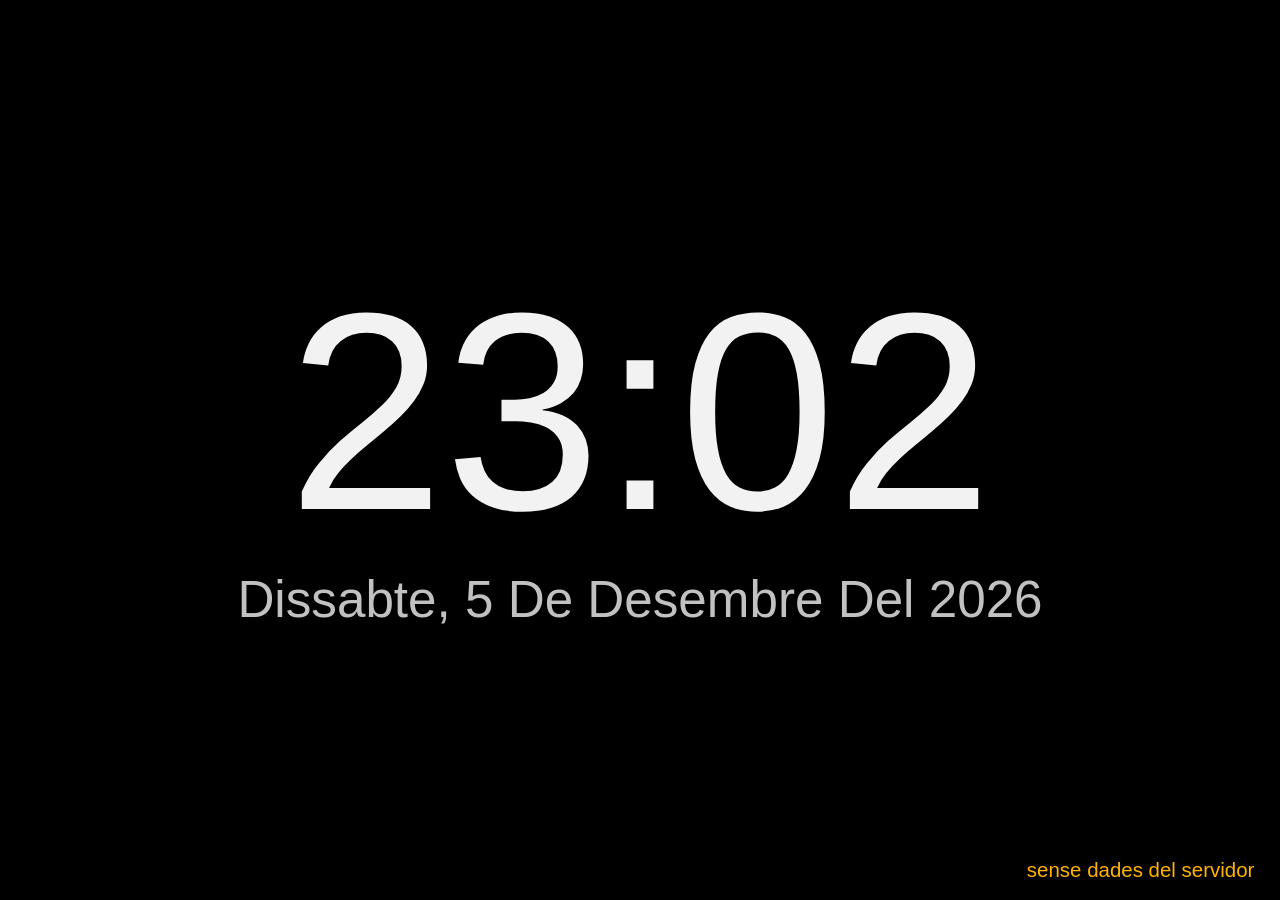
==== dashboard/index.html @ 76777827 "Add dashboard skeleton and a local static server script - Add a static dashboard page with a clock, " ====
<!doctype html>
<html lang="ca">
<head>
<meta charset="utf-8">
<meta name="viewport" content="width=device-width, initial-scale=1">
<title>Home Dashboard</title>
<link rel="stylesheet" href="css/style.css">
</head>
<body>
<main>
  <div id="time">--:--</div>
  <div id="date"></div>
</main>
<footer id="status">carregant…</footer>
<script src="js/app.js"></script>
</body>
</html>
---- dashboard/css/style.css ----
:root { --fg: #f2f2f2; --dim: rgba(242, 242, 242, .45); --bad: #ffb300; }
html, body { margin: 0; height: 100%; background: #000; color: var(--fg);
  font-family: sans-serif; overflow: hidden; }
main { height: 100%; display: flex; flex-direction: column; align-items: center;
  justify-content: center; }
#time { font-size: 22vw; font-weight: 200; font-variant-numeric: tabular-nums; line-height: 1; }
#date { font-size: 4vw; margin-top: 2vh; opacity: .8; text-transform: capitalize; }
#status { position: fixed; bottom: 2vh; right: 2vw; font-size: 1.6vw; color: var(--dim);
  font-variant-numeric: tabular-nums; }
#status.stale { color: var(--bad); }
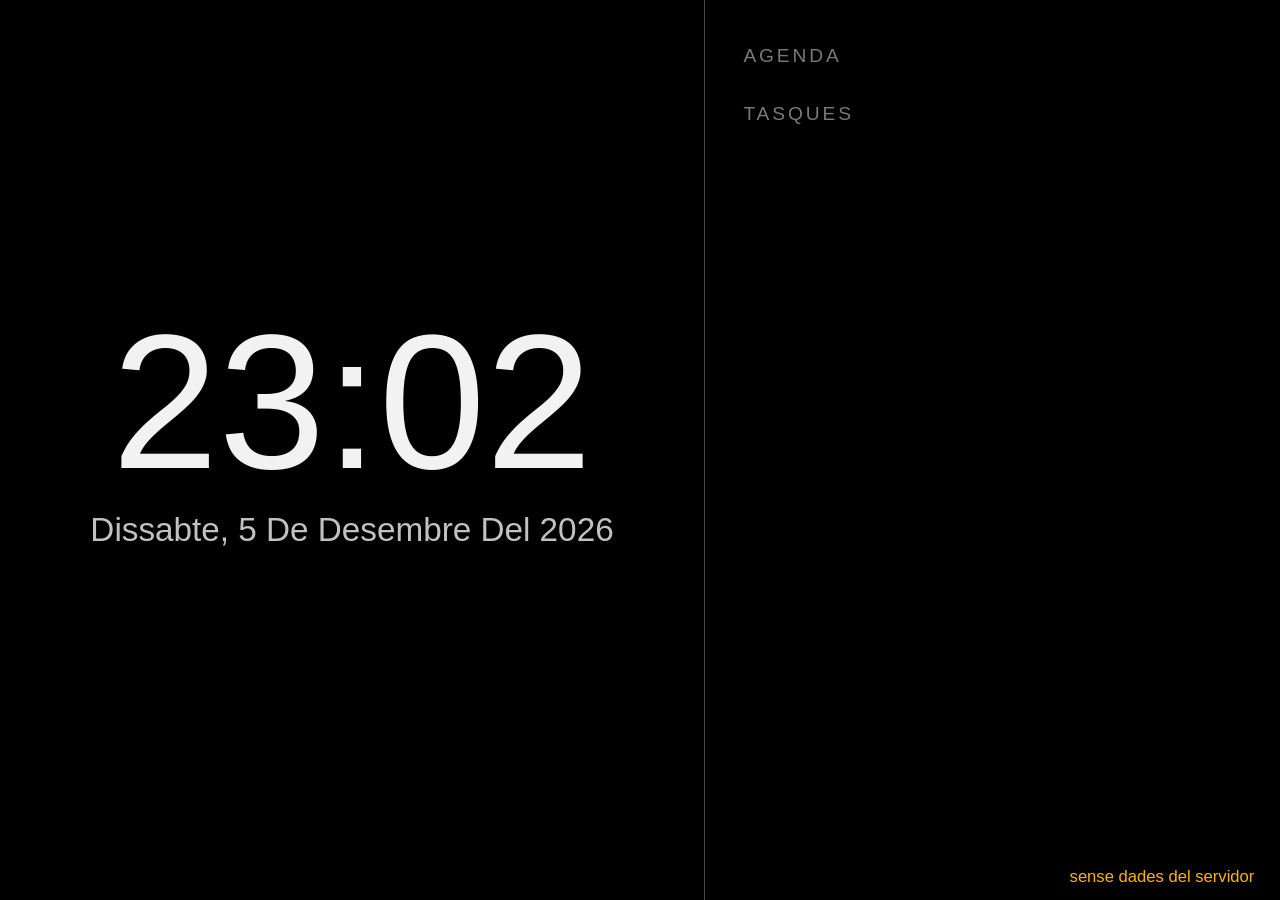
==== commit 40c87718: "Add weather, calendar and tasks to the dashboard - Add generate.py, which writes data.json with the " ====
--- a/dashboard/index.html
+++ b/dashboard/index.html
@@ -7,10 +7,19 @@
 <link rel="stylesheet" href="css/style.css">
 </head>
 <body>
-<main>
-  <div id="time">--:--</div>
-  <div id="date"></div>
-</main>
+<div id="layout">
+  <section id="left">
+    <div id="time">--:--</div>
+    <div id="date"></div>
+    <div id="weather"></div>
+  </section>
+  <section id="right">
+    <h2>Agenda</h2>
+    <ul id="events"></ul>
+    <h2>Tasques</h2>
+    <ul id="tasks"></ul>
+  </section>
+</div>
 <footer id="status">carregant…</footer>
 <script src="js/app.js"></script>
 </body>
--- a/dashboard/css/style.css
+++ b/dashboard/css/style.css
@@ -1,10 +1,26 @@
-:root { --fg: #f2f2f2; --dim: rgba(242, 242, 242, .45); --bad: #ffb300; }
+:root { --fg: #f2f2f2; --dim: rgba(242, 242, 242, .5); --faint: rgba(242, 242, 242, .3);
+  --accent: #ffb300; --bad: #ffb300; }
 html, body { margin: 0; height: 100%; background: #000; color: var(--fg);
   font-family: sans-serif; overflow: hidden; }
-main { height: 100%; display: flex; flex-direction: column; align-items: center;
-  justify-content: center; }
-#time { font-size: 22vw; font-weight: 200; font-variant-numeric: tabular-nums; line-height: 1; }
-#date { font-size: 4vw; margin-top: 2vh; opacity: .8; text-transform: capitalize; }
-#status { position: fixed; bottom: 2vh; right: 2vw; font-size: 1.6vw; color: var(--dim);
+#layout { height: 100%; display: grid; grid-template-columns: 55fr 45fr; }
+#left { display: flex; flex-direction: column; align-items: center; justify-content: center; }
+#time { font-size: 15vw; font-weight: 200; font-variant-numeric: tabular-nums; line-height: 1; }
+#date { font-size: 2.6vw; margin-top: 1.5vh; opacity: .8; text-transform: capitalize; }
+#weather { margin-top: 5vh; text-align: center; }
+.wnow { font-size: 4vw; }
+.wplace { font-size: 1.6vw; color: var(--dim); margin-top: .5vh; }
+.wdays { display: flex; gap: 3vw; margin-top: 3vh; font-size: 1.7vw; color: var(--dim); }
+.wday b { display: block; color: var(--fg); font-weight: 400; text-transform: capitalize; }
+#right { padding: 5vh 3vw 5vh 1vw; overflow: hidden; border-left: 1px solid var(--faint); }
+h2 { font-size: 1.5vw; font-weight: 400; letter-spacing: .15em; text-transform: uppercase;
+  color: var(--dim); margin: 0 0 1.5vh 2vw; }
+h2:not(:first-child) { margin-top: 4vh; }
+ul { list-style: none; margin: 0 0 0 2vw; padding: 0; font-size: 2vw; }
+li { margin: 1.2vh 0; line-height: 1.25; }
+.when { color: var(--accent); font-variant-numeric: tabular-nums; margin-right: .8em; }
+.day { color: var(--dim); font-size: 1.5vw; margin-top: 2vh; text-transform: capitalize; }
+.done { color: var(--faint); text-decoration: line-through; }
+.empty { color: var(--faint); }
+#status { position: fixed; bottom: 1.5vh; right: 2vw; font-size: 1.3vw; color: var(--faint);
   font-variant-numeric: tabular-nums; }
 #status.stale { color: var(--bad); }
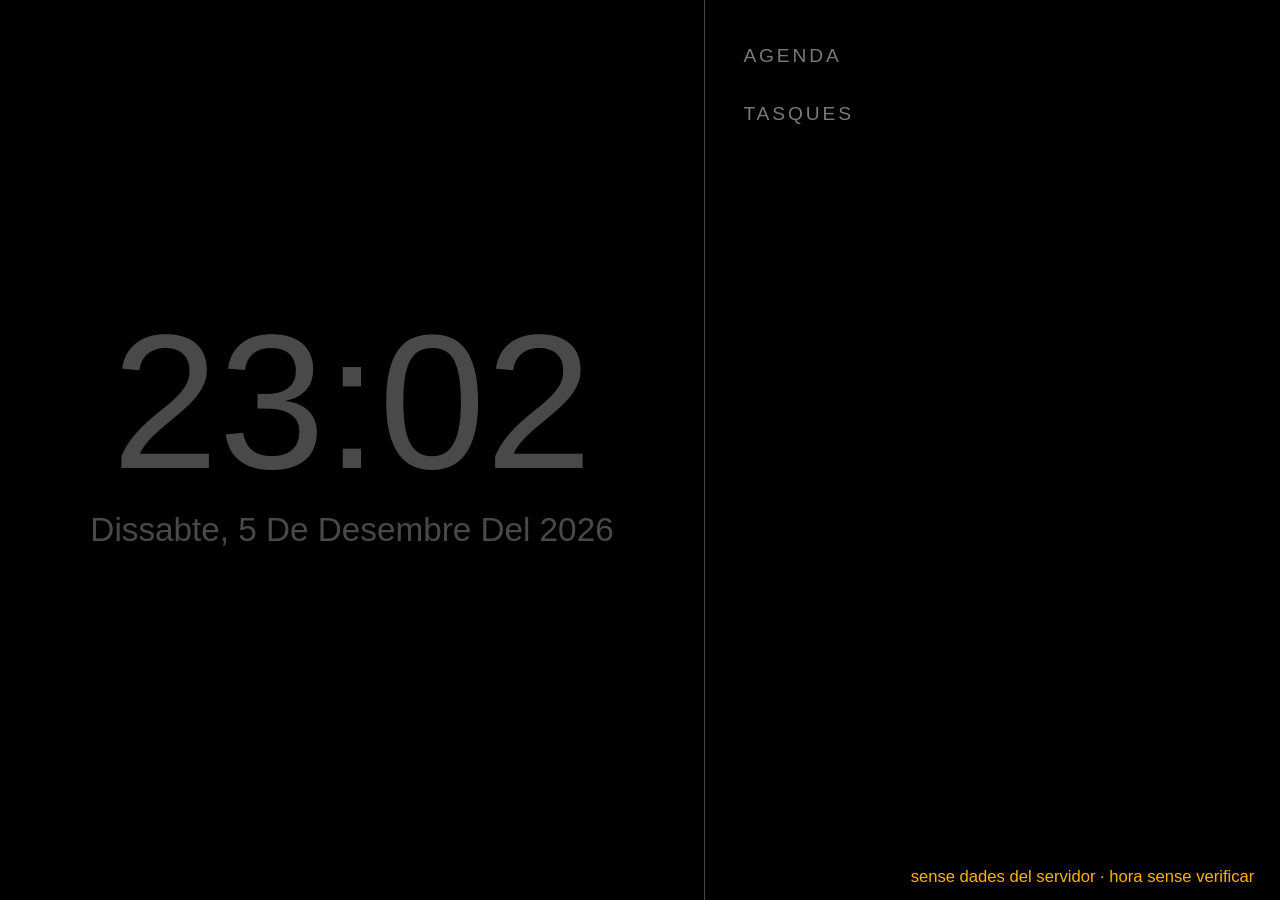
==== commit 264e970f: "Use the server clock on the dashboard and control page caching - Compute the displayed time from the" ====
--- a/dashboard/index.html
+++ b/dashboard/index.html
@@ -4,7 +4,8 @@
 <meta charset="utf-8">
 <meta name="viewport" content="width=device-width, initial-scale=1">
 <title>Home Dashboard</title>
-<link rel="stylesheet" href="css/style.css">
+<!-- Pujar el ?v= de css i js cada cop que canviïn: el marc els té a la memòria cau. -->
+<link rel="stylesheet" href="css/style.css?v=2">
 </head>
 <body>
 <div id="layout">
@@ -21,6 +22,6 @@
   </section>
 </div>
 <footer id="status">carregant…</footer>
-<script src="js/app.js"></script>
+<script src="js/app.js?v=2"></script>
 </body>
 </html>
--- a/dashboard/css/style.css
+++ b/dashboard/css/style.css
@@ -24,3 +24,4 @@
 #status { position: fixed; bottom: 1.5vh; right: 2vw; font-size: 1.3vw; color: var(--faint);
   font-variant-numeric: tabular-nums; }
 #status.stale { color: var(--bad); }
+body.unverified #time, body.unverified #date { opacity: .3; }
